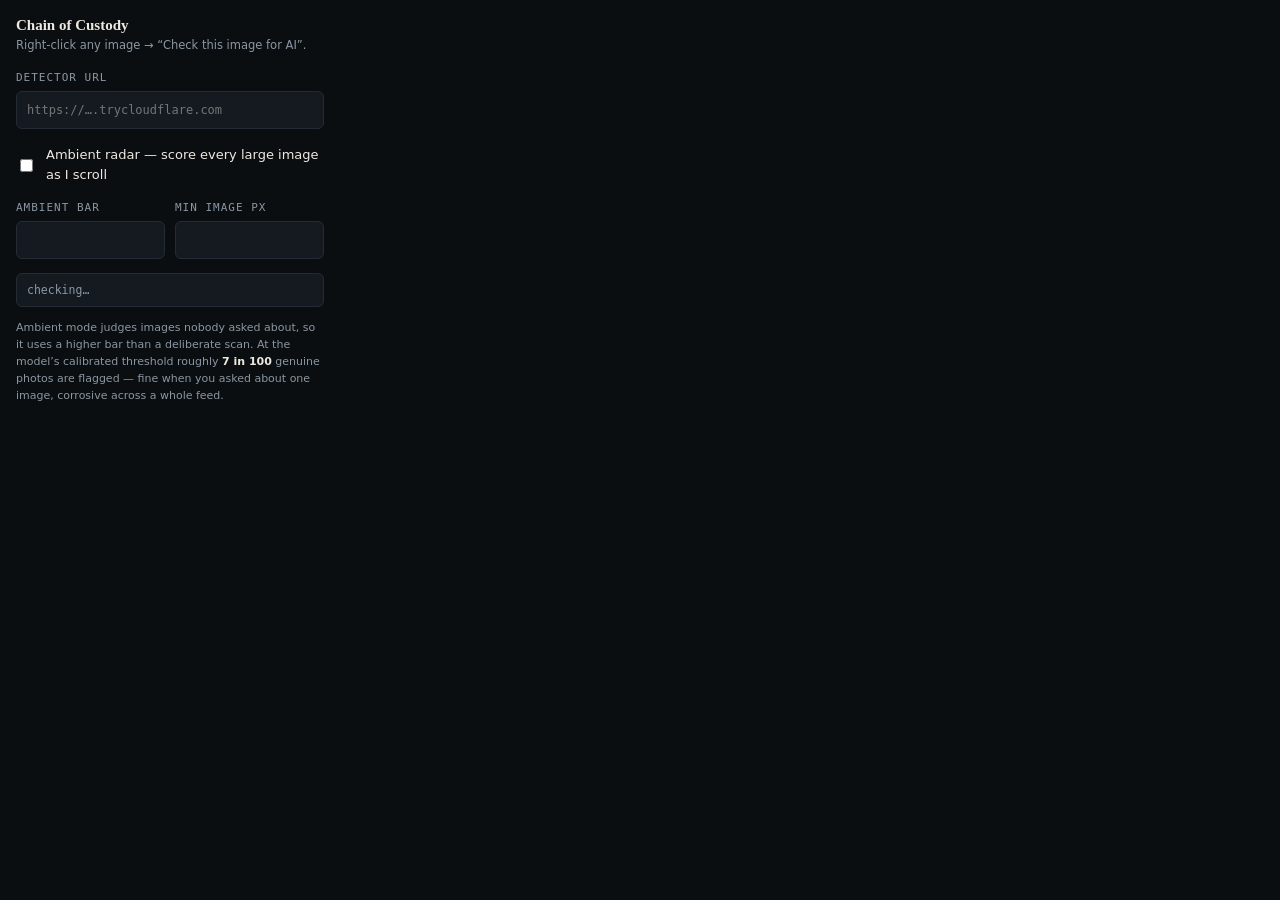
==== extension/popup.html @ 21cae55c "Experimental Chrome extension: score images in the page Version A from the discussion -- the extensi" ====
<!doctype html>
<meta charset="utf-8">
<title>Chain of Custody</title>
<style>
  body{width:308px;margin:0;padding:16px;background:#0B0E11;color:#EDE9E1;
    font:14px/1.55 "IBM Plex Sans",system-ui,sans-serif;-webkit-font-smoothing:antialiased}
  h1{font:700 15px/1.2 Georgia,serif;margin:0 0 3px}
  .sub{color:#8A97A3;font-size:11.5px;margin:0 0 14px}
  label{display:block;font-size:11px;letter-spacing:.09em;text-transform:uppercase;
    color:#8A97A3;margin:14px 0 5px;font-family:ui-monospace,monospace}
  input[type=text],input[type=number]{width:100%;box-sizing:border-box;background:#141A20;
    color:#EDE9E1;border:1px solid #232C34;border-radius:6px;padding:9px 10px;
    font:12px ui-monospace,monospace;min-height:38px}
  input:focus-visible{outline:2px solid #4FA8B8;outline-offset:1px}
  .row{display:flex;align-items:center;gap:10px;margin-top:16px}
  .row input{width:auto;min-height:auto}
  .row span{font-size:13px}
  .two{display:flex;gap:10px}
  .two>div{flex:1}
  #status{margin-top:14px;padding:9px 10px;border:1px solid #232C34;border-radius:6px;
    background:#141A20;font:11.5px ui-monospace,monospace;color:#8A97A3;
    font-variant-numeric:tabular-nums}
  #status.ok{color:#4FA8B8} #status.bad{color:#E2703A}
  .note{color:#8A97A3;font-size:11px;margin-top:12px;text-wrap:pretty}
  .note b{color:#EDE9E1;font-weight:600}
</style>
<h1>Chain of Custody</h1>
<p class="sub">Right-click any image → “Check this image for AI”.</p>

<label for="api">Detector URL</label>
<input id="api" type="text" placeholder="https://….trycloudflare.com" spellcheck="false">

<div class="row">
  <input id="ambient" type="checkbox">
  <span>Ambient radar — score every large image as I scroll</span>
</div>

<div class="two">
  <div>
    <label for="thr">Ambient bar</label>
    <input id="thr" type="number" min="0.5" max="0.99" step="0.01">
  </div>
  <div>
    <label for="min">Min image px</label>
    <input id="min" type="number" min="64" max="1000" step="10">
  </div>
</div>

<div id="status">checking…</div>

<p class="note">Ambient mode judges images nobody asked about, so it uses a
higher bar than a deliberate scan. At the model’s calibrated threshold roughly
<b>7 in 100</b> genuine photos are flagged — fine when you asked about one
image, corrosive across a whole feed.</p>

<script src="popup.js"></script>
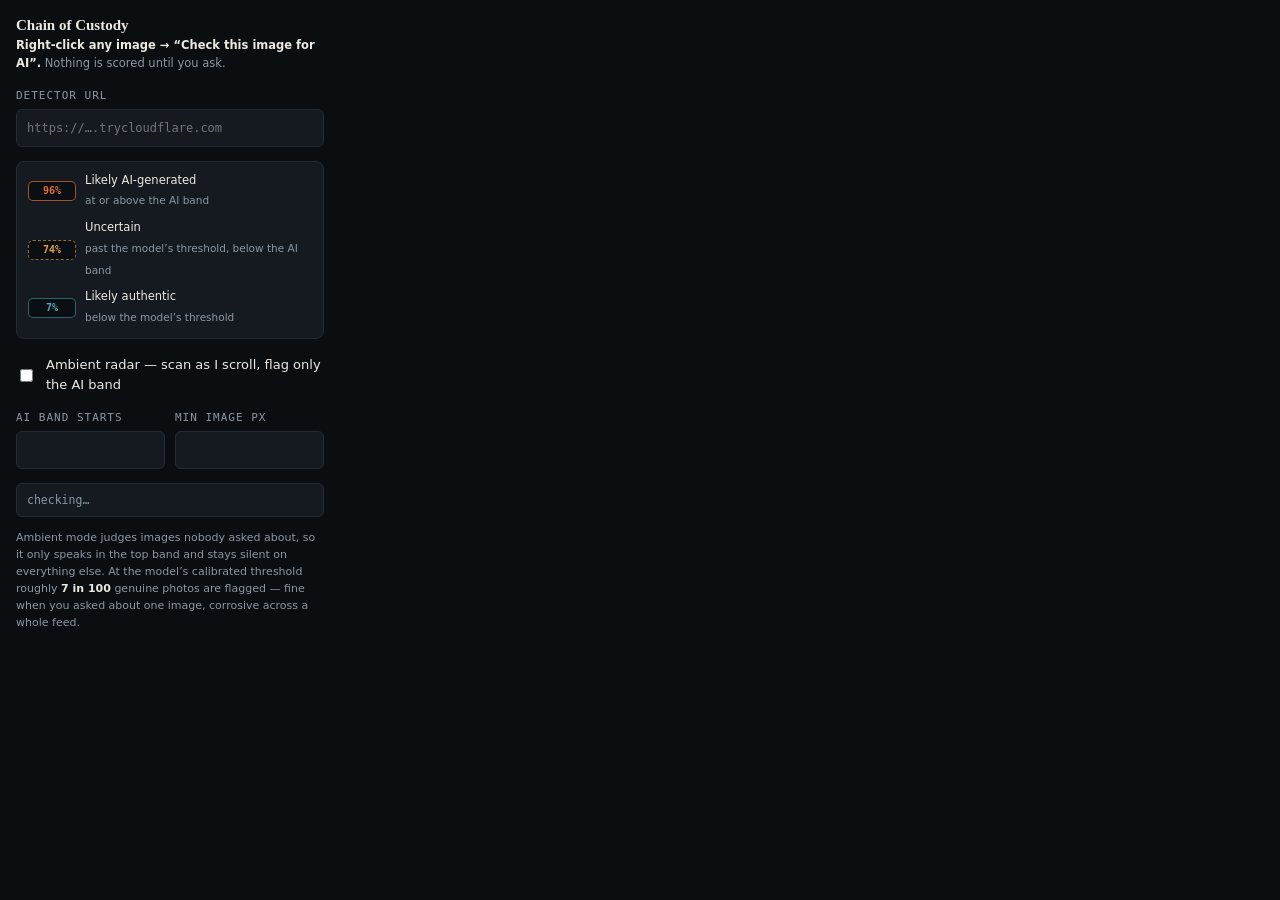
==== commit 8e9e0287: "extension: right-click by default, and an uncertain band between the two Two changes to when and how" ====
--- a/extension/popup.html
+++ b/extension/popup.html
@@ -5,7 +5,8 @@
   body{width:308px;margin:0;padding:16px;background:#0B0E11;color:#EDE9E1;
     font:14px/1.55 "IBM Plex Sans",system-ui,sans-serif;-webkit-font-smoothing:antialiased}
   h1{font:700 15px/1.2 Georgia,serif;margin:0 0 3px}
-  .sub{color:#8A97A3;font-size:11.5px;margin:0 0 14px}
+  .sub{color:#8A97A3;font-size:11.5px;margin:0 0 14px;text-wrap:pretty}
+  .sub b{color:#EDE9E1;font-weight:600}
   label{display:block;font-size:11px;letter-spacing:.09em;text-transform:uppercase;
     color:#8A97A3;margin:14px 0 5px;font-family:ui-monospace,monospace}
   input[type=text],input[type=number]{width:100%;box-sizing:border-box;background:#141A20;
@@ -23,21 +24,46 @@
   #status.ok{color:#4FA8B8} #status.bad{color:#E2703A}
   .note{color:#8A97A3;font-size:11px;margin-top:12px;text-wrap:pretty}
   .note b{color:#EDE9E1;font-weight:600}
+
+  /* The legend mirrors the badge styles in content.css exactly -- same hues,
+   * same dashed middle band -- so what you learn here is what you read on the
+   * page. If those two ever drift apart the legend is worse than none. */
+  .legend{margin-top:14px;border:1px solid #232C34;border-radius:8px;padding:10px 11px;
+    background:#141A20;display:grid;gap:8px}
+  .band{display:grid;grid-template-columns:auto 1fr;gap:9px;align-items:center}
+  .chip{font:600 10px/1 ui-monospace,monospace;font-variant-numeric:tabular-nums;
+    padding:4px 6px;border-radius:5px;border:1px solid;background:rgba(11,14,17,.9);
+    text-align:center;min-width:34px}
+  .chip.ai{color:#E2703A;border-color:rgba(226,112,58,.7)}
+  .chip.maybe{color:#D9A441;border-color:rgba(217,164,65,.65);border-style:dashed}
+  .chip.real{color:#4FA8B8;border-color:rgba(79,168,184,.55)}
+  .band em{font-style:normal;font-size:11.5px;color:#EDE9E1;display:block}
+  .band small{font-size:10.5px;color:#8A97A3}
 </style>
 <h1>Chain of Custody</h1>
-<p class="sub">Right-click any image → “Check this image for AI”.</p>
+<p class="sub"><b>Right-click any image → “Check this image for AI”.</b>
+Nothing is scored until you ask.</p>
 
 <label for="api">Detector URL</label>
 <input id="api" type="text" placeholder="https://….trycloudflare.com" spellcheck="false">
 
+<div class="legend">
+  <div class="band"><span class="chip ai">96%</span>
+    <span><em>Likely AI-generated</em><small>at or above the AI band</small></span></div>
+  <div class="band"><span class="chip maybe">74%</span>
+    <span><em>Uncertain</em><small>past the model’s threshold, below the AI band</small></span></div>
+  <div class="band"><span class="chip real">7%</span>
+    <span><em>Likely authentic</em><small>below the model’s threshold</small></span></div>
+</div>
+
 <div class="row">
   <input id="ambient" type="checkbox">
-  <span>Ambient radar — score every large image as I scroll</span>
+  <span>Ambient radar — scan as I scroll, flag only the AI band</span>
 </div>
 
 <div class="two">
   <div>
-    <label for="thr">Ambient bar</label>
+    <label for="thr">AI band starts</label>
     <input id="thr" type="number" min="0.5" max="0.99" step="0.01">
   </div>
   <div>
@@ -48,9 +74,9 @@
 
 <div id="status">checking…</div>
 
-<p class="note">Ambient mode judges images nobody asked about, so it uses a
-higher bar than a deliberate scan. At the model’s calibrated threshold roughly
-<b>7 in 100</b> genuine photos are flagged — fine when you asked about one
-image, corrosive across a whole feed.</p>
+<p class="note">Ambient mode judges images nobody asked about, so it only speaks
+in the top band and stays silent on everything else. At the model’s calibrated
+threshold roughly <b>7 in 100</b> genuine photos are flagged — fine when you
+asked about one image, corrosive across a whole feed.</p>
 
 <script src="popup.js"></script>
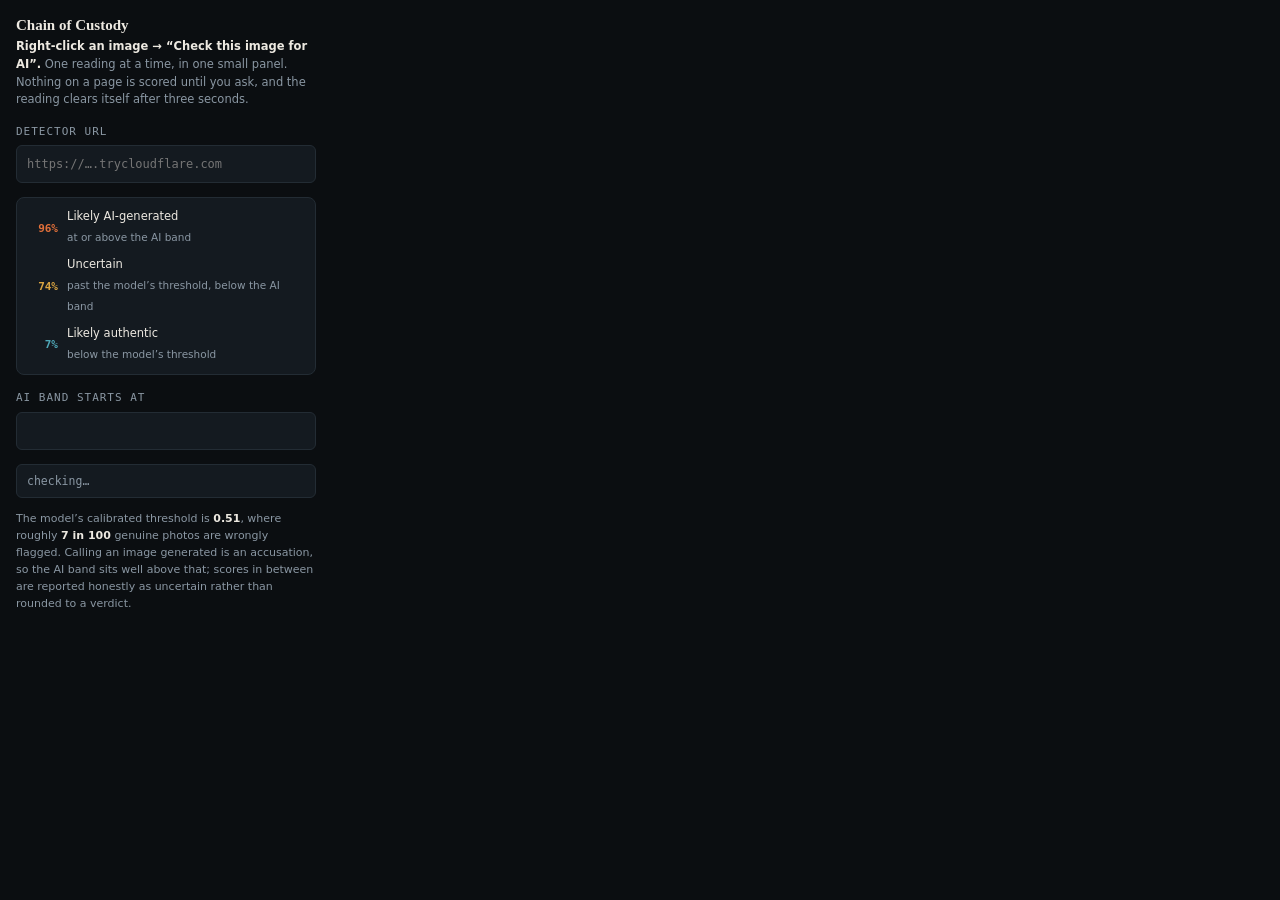
==== commit 8413527b: "extension: one reading at a time, in a single panel Per-image badges were the wrong shape twice over" ====
--- a/extension/popup.html
+++ b/extension/popup.html
@@ -2,9 +2,9 @@
 <meta charset="utf-8">
 <title>Chain of Custody</title>
 <style>
-  body{width:308px;margin:0;padding:16px;background:#0B0E11;color:#EDE9E1;
+  body{width:300px;margin:0;padding:16px;background:#0B0E11;color:#EDE9E1;
     font:14px/1.55 "IBM Plex Sans",system-ui,sans-serif;-webkit-font-smoothing:antialiased}
-  h1{font:700 15px/1.2 Georgia,serif;margin:0 0 3px}
+  h1{font:700 15px/1.2 Georgia,serif;margin:0 0 4px}
   .sub{color:#8A97A3;font-size:11.5px;margin:0 0 14px;text-wrap:pretty}
   .sub b{color:#EDE9E1;font-weight:600}
   label{display:block;font-size:11px;letter-spacing:.09em;text-transform:uppercase;
@@ -13,11 +13,6 @@
     color:#EDE9E1;border:1px solid #232C34;border-radius:6px;padding:9px 10px;
     font:12px ui-monospace,monospace;min-height:38px}
   input:focus-visible{outline:2px solid #4FA8B8;outline-offset:1px}
-  .row{display:flex;align-items:center;gap:10px;margin-top:16px}
-  .row input{width:auto;min-height:auto}
-  .row span{font-size:13px}
-  .two{display:flex;gap:10px}
-  .two>div{flex:1}
   #status{margin-top:14px;padding:9px 10px;border:1px solid #232C34;border-radius:6px;
     background:#141A20;font:11.5px ui-monospace,monospace;color:#8A97A3;
     font-variant-numeric:tabular-nums}
@@ -25,24 +20,21 @@
   .note{color:#8A97A3;font-size:11px;margin-top:12px;text-wrap:pretty}
   .note b{color:#EDE9E1;font-weight:600}
 
-  /* The legend mirrors the badge styles in content.css exactly -- same hues,
-   * same dashed middle band -- so what you learn here is what you read on the
-   * page. If those two ever drift apart the legend is worse than none. */
+  /* Swatches and hues mirror the panel in content.css exactly. A legend that
+   * drifts from the thing it explains is worse than no legend. */
   .legend{margin-top:14px;border:1px solid #232C34;border-radius:8px;padding:10px 11px;
     background:#141A20;display:grid;gap:8px}
   .band{display:grid;grid-template-columns:auto 1fr;gap:9px;align-items:center}
-  .chip{font:600 10px/1 ui-monospace,monospace;font-variant-numeric:tabular-nums;
-    padding:4px 6px;border-radius:5px;border:1px solid;background:rgba(11,14,17,.9);
-    text-align:center;min-width:34px}
-  .chip.ai{color:#E2703A;border-color:rgba(226,112,58,.7)}
-  .chip.maybe{color:#D9A441;border-color:rgba(217,164,65,.65);border-style:dashed}
-  .chip.real{color:#4FA8B8;border-color:rgba(79,168,184,.55)}
+  .chip{font:600 11px/1 ui-monospace,monospace;font-variant-numeric:tabular-nums;
+    text-align:right;min-width:30px}
+  .chip.ai{color:#E2703A} .chip.maybe{color:#D9A441} .chip.real{color:#4FA8B8}
   .band em{font-style:normal;font-size:11.5px;color:#EDE9E1;display:block}
   .band small{font-size:10.5px;color:#8A97A3}
 </style>
 <h1>Chain of Custody</h1>
-<p class="sub"><b>Right-click any image → “Check this image for AI”.</b>
-Nothing is scored until you ask.</p>
+<p class="sub"><b>Right-click an image → “Check this image for AI”.</b>
+One reading at a time, in one small panel. Nothing on a page is scored until
+you ask, and the reading clears itself after three seconds.</p>
 
 <label for="api">Detector URL</label>
 <input id="api" type="text" placeholder="https://….trycloudflare.com" spellcheck="false">
@@ -56,27 +48,14 @@
     <span><em>Likely authentic</em><small>below the model’s threshold</small></span></div>
 </div>
 
-<div class="row">
-  <input id="ambient" type="checkbox">
-  <span>Ambient radar — scan as I scroll, flag only the AI band</span>
-</div>
-
-<div class="two">
-  <div>
-    <label for="thr">AI band starts</label>
-    <input id="thr" type="number" min="0.5" max="0.99" step="0.01">
-  </div>
-  <div>
-    <label for="min">Min image px</label>
-    <input id="min" type="number" min="64" max="1000" step="10">
-  </div>
-</div>
+<label for="band">AI band starts at</label>
+<input id="band" type="number" min="0.5" max="0.99" step="0.01">
 
 <div id="status">checking…</div>
 
-<p class="note">Ambient mode judges images nobody asked about, so it only speaks
-in the top band and stays silent on everything else. At the model’s calibrated
-threshold roughly <b>7 in 100</b> genuine photos are flagged — fine when you
-asked about one image, corrosive across a whole feed.</p>
+<p class="note">The model’s calibrated threshold is <b>0.51</b>, where roughly
+<b>7 in 100</b> genuine photos are wrongly flagged. Calling an image generated
+is an accusation, so the AI band sits well above that; scores in between are
+reported honestly as uncertain rather than rounded to a verdict.</p>
 
 <script src="popup.js"></script>
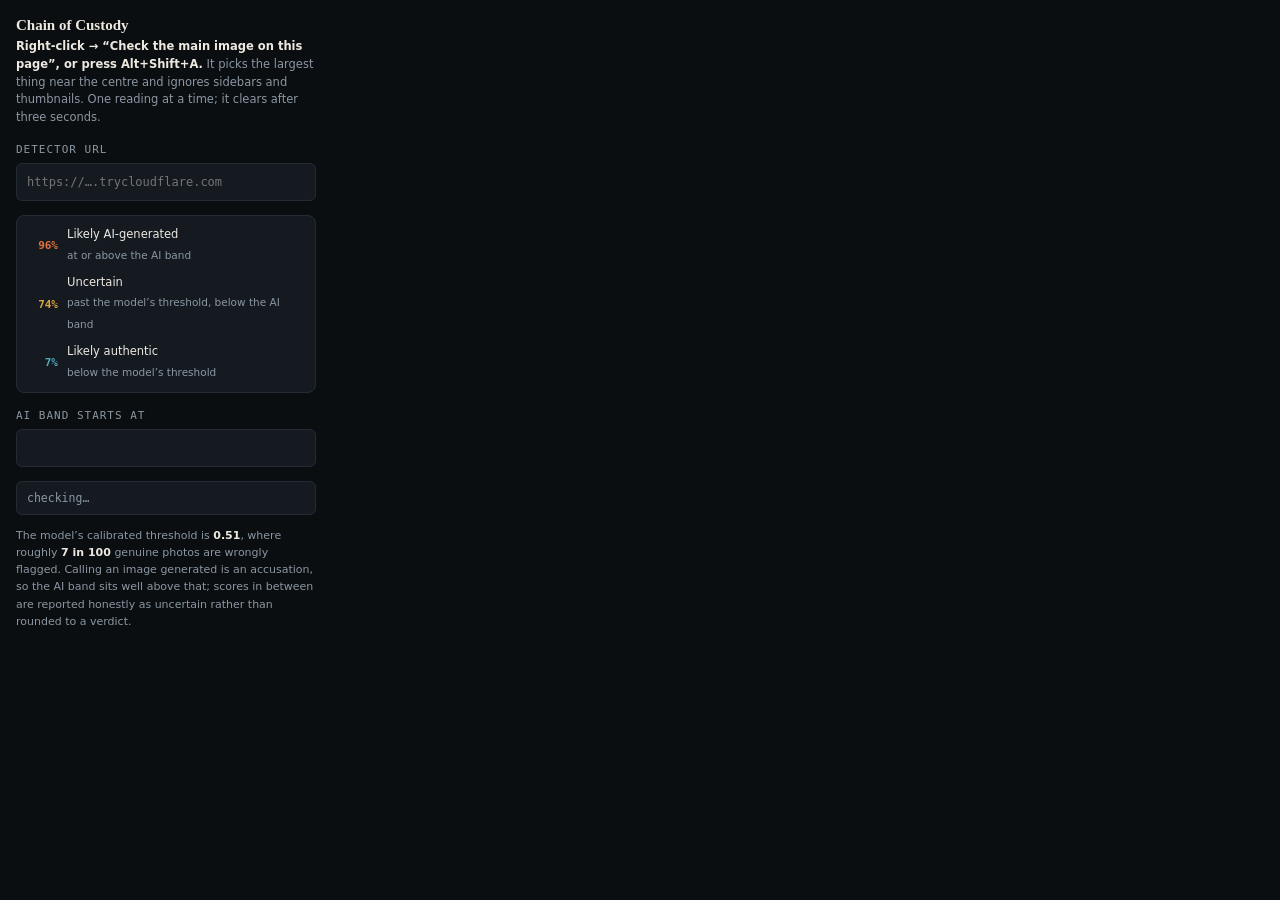
==== commit f85122e2: "extension: show the running version in the popup Chrome does not reload an unpacked extension when i" ====
--- a/extension/popup.html
+++ b/extension/popup.html
@@ -5,6 +5,8 @@
   body{width:300px;margin:0;padding:16px;background:#0B0E11;color:#EDE9E1;
     font:14px/1.55 "IBM Plex Sans",system-ui,sans-serif;-webkit-font-smoothing:antialiased}
   h1{font:700 15px/1.2 Georgia,serif;margin:0 0 4px}
+  #ver{font:400 10px/1 ui-monospace,monospace;color:#5C6873;letter-spacing:.06em;
+    vertical-align:2px}
   .sub{color:#8A97A3;font-size:11.5px;margin:0 0 14px;text-wrap:pretty}
   .sub b{color:#EDE9E1;font-weight:600}
   label{display:block;font-size:11px;letter-spacing:.09em;text-transform:uppercase;
@@ -31,10 +33,10 @@
   .band em{font-style:normal;font-size:11.5px;color:#EDE9E1;display:block}
   .band small{font-size:10.5px;color:#8A97A3}
 </style>
-<h1>Chain of Custody</h1>
-<p class="sub"><b>Right-click an image → “Check this image for AI”.</b>
-One reading at a time, in one small panel. Nothing on a page is scored until
-you ask, and the reading clears itself after three seconds.</p>
+<h1>Chain of Custody <span id="ver"></span></h1>
+<p class="sub"><b>Right-click → “Check the main image on this page”,
+or press Alt+Shift+A.</b> It picks the largest thing near the centre and ignores
+sidebars and thumbnails. One reading at a time; it clears after three seconds.</p>
 
 <label for="api">Detector URL</label>
 <input id="api" type="text" placeholder="https://….trycloudflare.com" spellcheck="false">
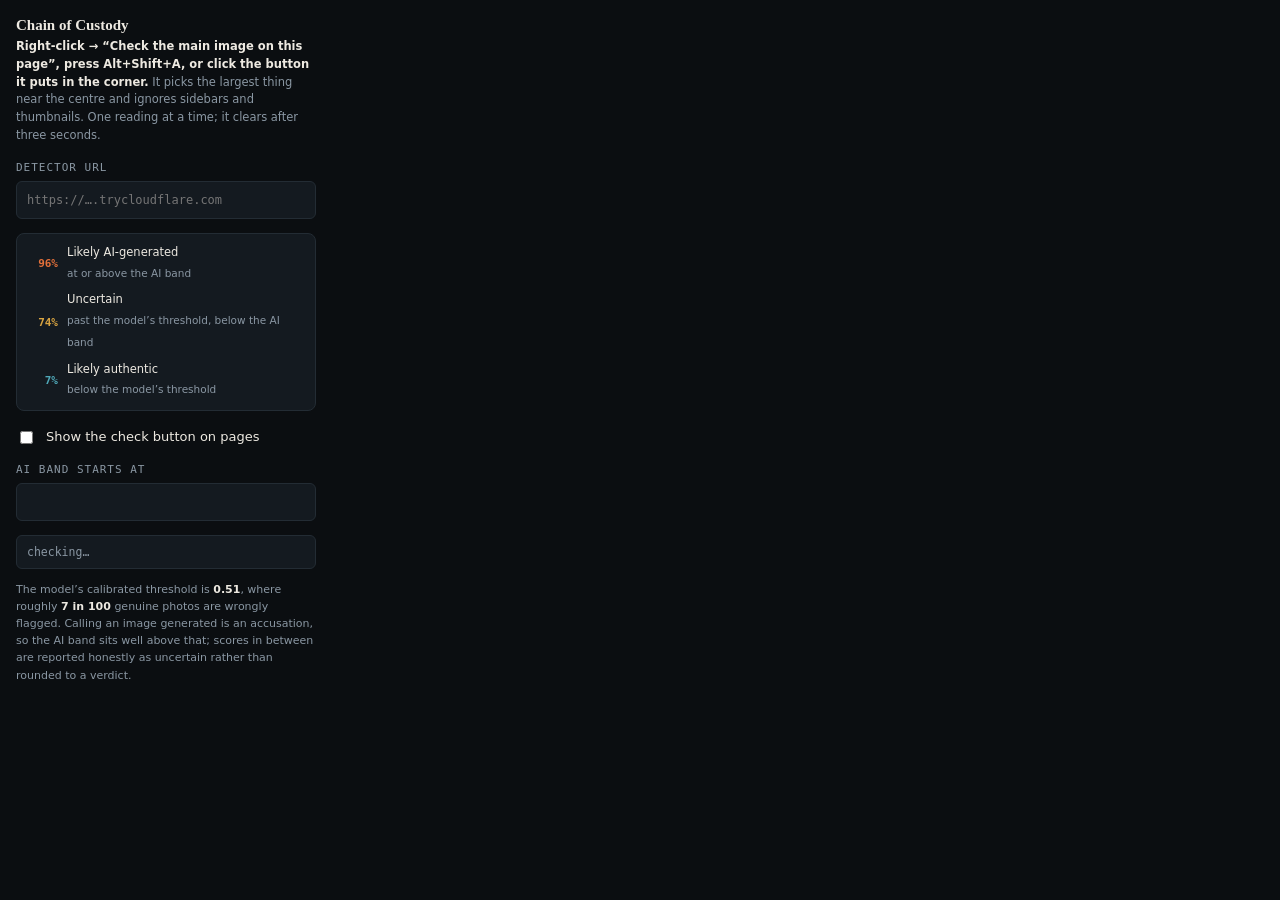
==== commit ac00561e: "extension: a button on the page, so scoring is one click Right-click was the only way in, which is a" ====
--- a/extension/popup.html
+++ b/extension/popup.html
@@ -32,10 +32,13 @@
   .chip.ai{color:#E2703A} .chip.maybe{color:#D9A441} .chip.real{color:#4FA8B8}
   .band em{font-style:normal;font-size:11.5px;color:#EDE9E1;display:block}
   .band small{font-size:10.5px;color:#8A97A3}
+  .row{display:flex;align-items:center;gap:10px;margin-top:16px}
+  .row input{width:auto;min-height:auto}
+  .row span{font-size:13px}
 </style>
 <h1>Chain of Custody <span id="ver"></span></h1>
 <p class="sub"><b>Right-click → “Check the main image on this page”,
-or press Alt+Shift+A.</b> It picks the largest thing near the centre and ignores
+press Alt+Shift+A, or click the button it puts in the corner.</b> It picks the largest thing near the centre and ignores
 sidebars and thumbnails. One reading at a time; it clears after three seconds.</p>
 
 <label for="api">Detector URL</label>
@@ -50,6 +53,11 @@
     <span><em>Likely authentic</em><small>below the model’s threshold</small></span></div>
 </div>
 
+<div class="row">
+  <input id="btn" type="checkbox">
+  <span>Show the check button on pages</span>
+</div>
+
 <label for="band">AI band starts at</label>
 <input id="band" type="number" min="0.5" max="0.99" step="0.01">
 
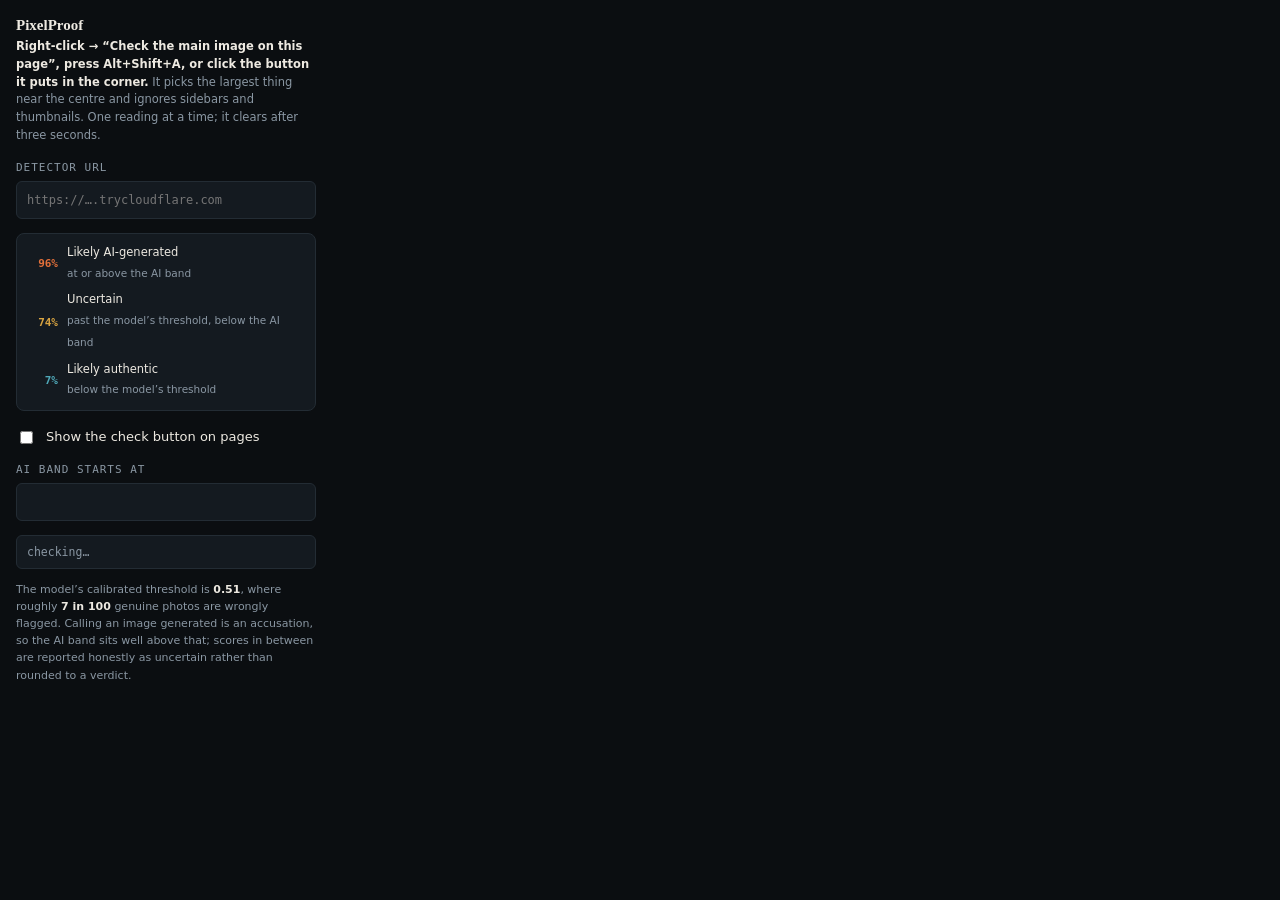
==== commit 2fe087e9: "Rename the project to PixelProof One name across everything a judge sees: the repository heading, th" ====
--- a/extension/popup.html
+++ b/extension/popup.html
@@ -1,6 +1,6 @@
 <!doctype html>
 <meta charset="utf-8">
-<title>Chain of Custody</title>
+<title>PixelProof</title>
 <style>
   body{width:300px;margin:0;padding:16px;background:#0B0E11;color:#EDE9E1;
     font:14px/1.55 "IBM Plex Sans",system-ui,sans-serif;-webkit-font-smoothing:antialiased}
@@ -36,7 +36,7 @@
   .row input{width:auto;min-height:auto}
   .row span{font-size:13px}
 </style>
-<h1>Chain of Custody <span id="ver"></span></h1>
+<h1>PixelProof <span id="ver"></span></h1>
 <p class="sub"><b>Right-click → “Check the main image on this page”,
 press Alt+Shift+A, or click the button it puts in the corner.</b> It picks the largest thing near the centre and ignores
 sidebars and thumbnails. One reading at a time; it clears after three seconds.</p>
